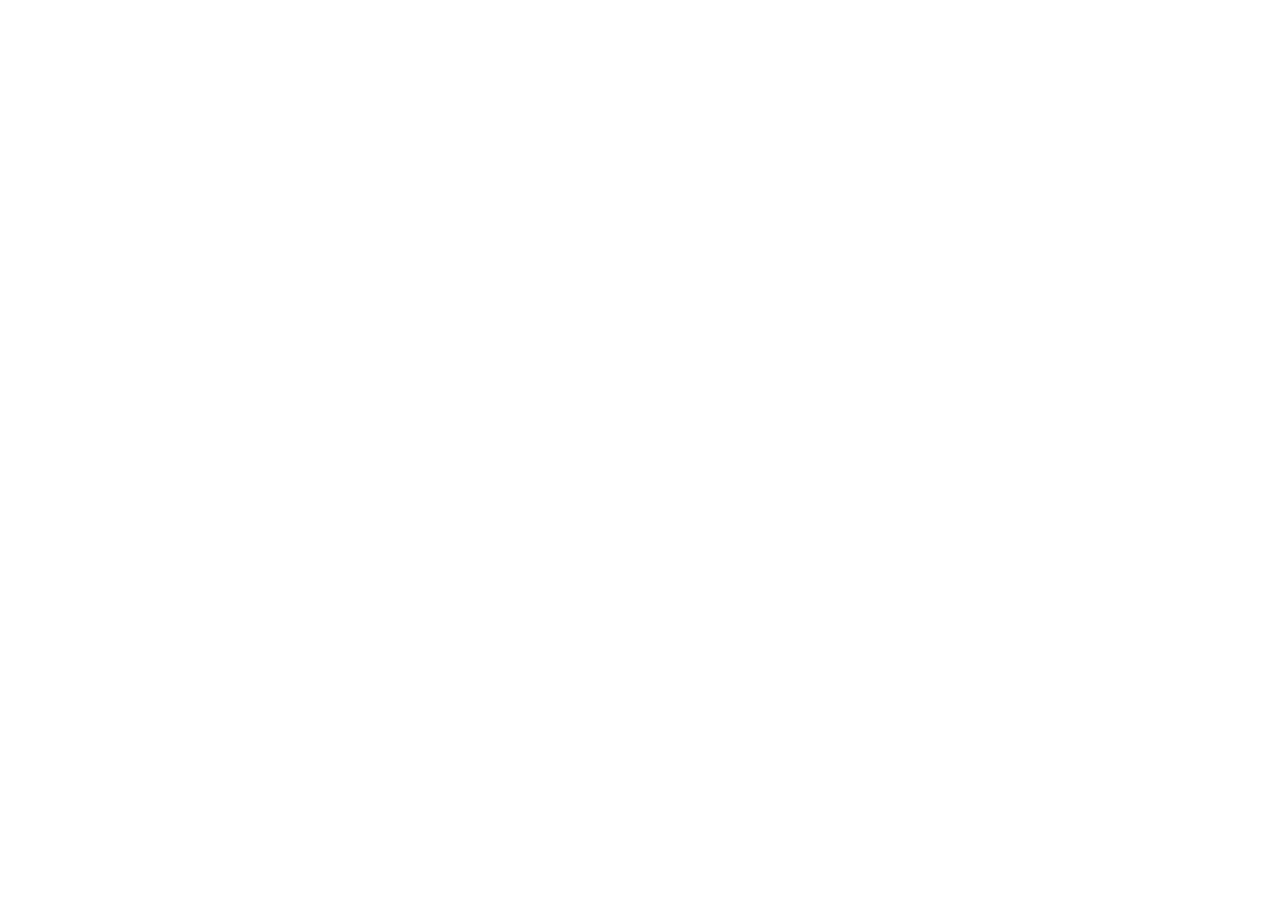
==== index.html @ b4e5e4c4 "premier projet" ====
<!DOCTYPE html>
<html lang="en">
<head>
    <meta charset="UTF-8">
    <meta name="viewport" content="width=device-width, initial-scale=1.0">
    <title>Document</title>
</head>
<body>
    
</body>
</html>
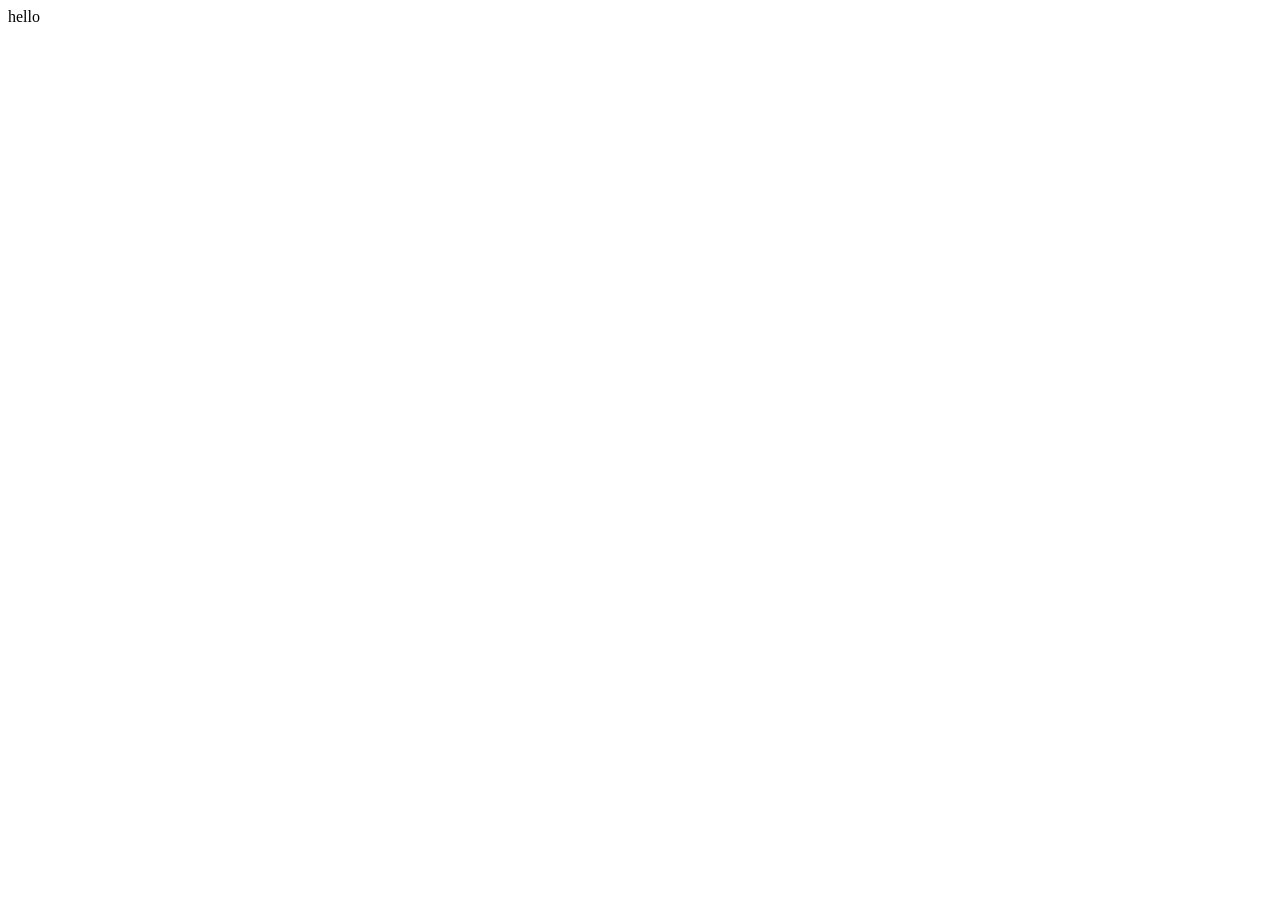
==== commit de2dca45: "premier vrai commit" ====
--- a/index.html
+++ b/index.html
@@ -6,6 +6,6 @@
     <title>Document</title>
 </head>
 <body>
-    
+    hello
 </body>
 </html>
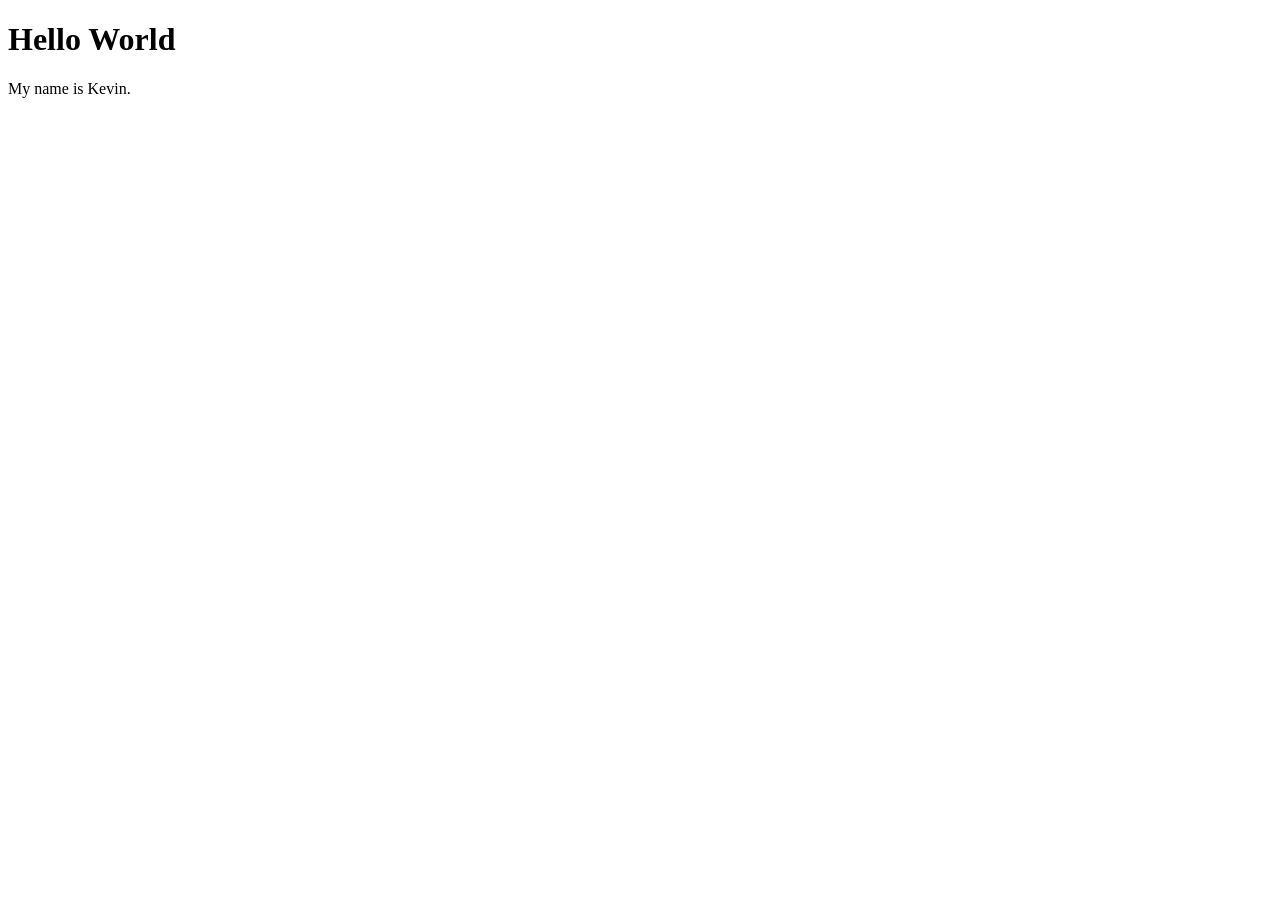
==== commit 1d6b6b19: "modification" ====
--- a/index.html
+++ b/index.html
@@ -6,6 +6,7 @@
     <title>Document</title>
 </head>
 <body>
-    hello
+    <h1>Hello World</h1>
+    <p>My name is Kevin.</p>
 </body>
 </html>
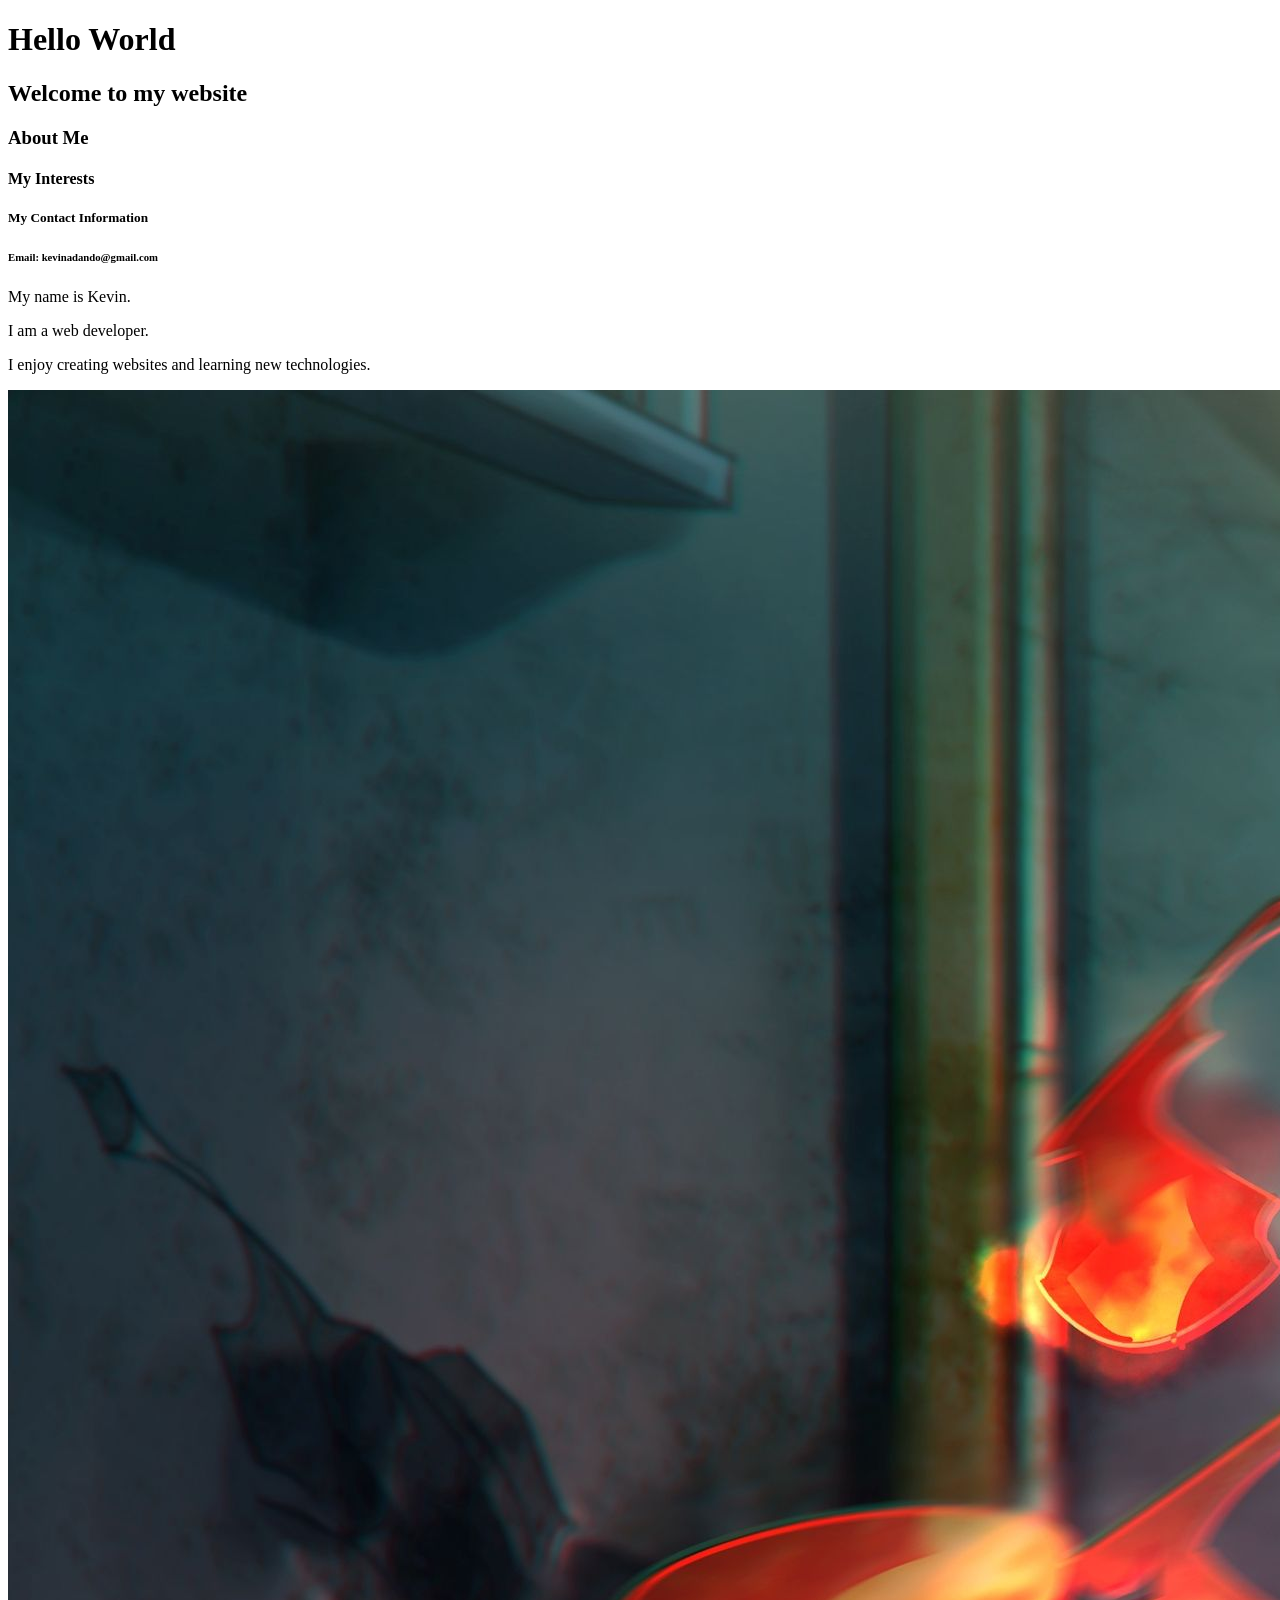
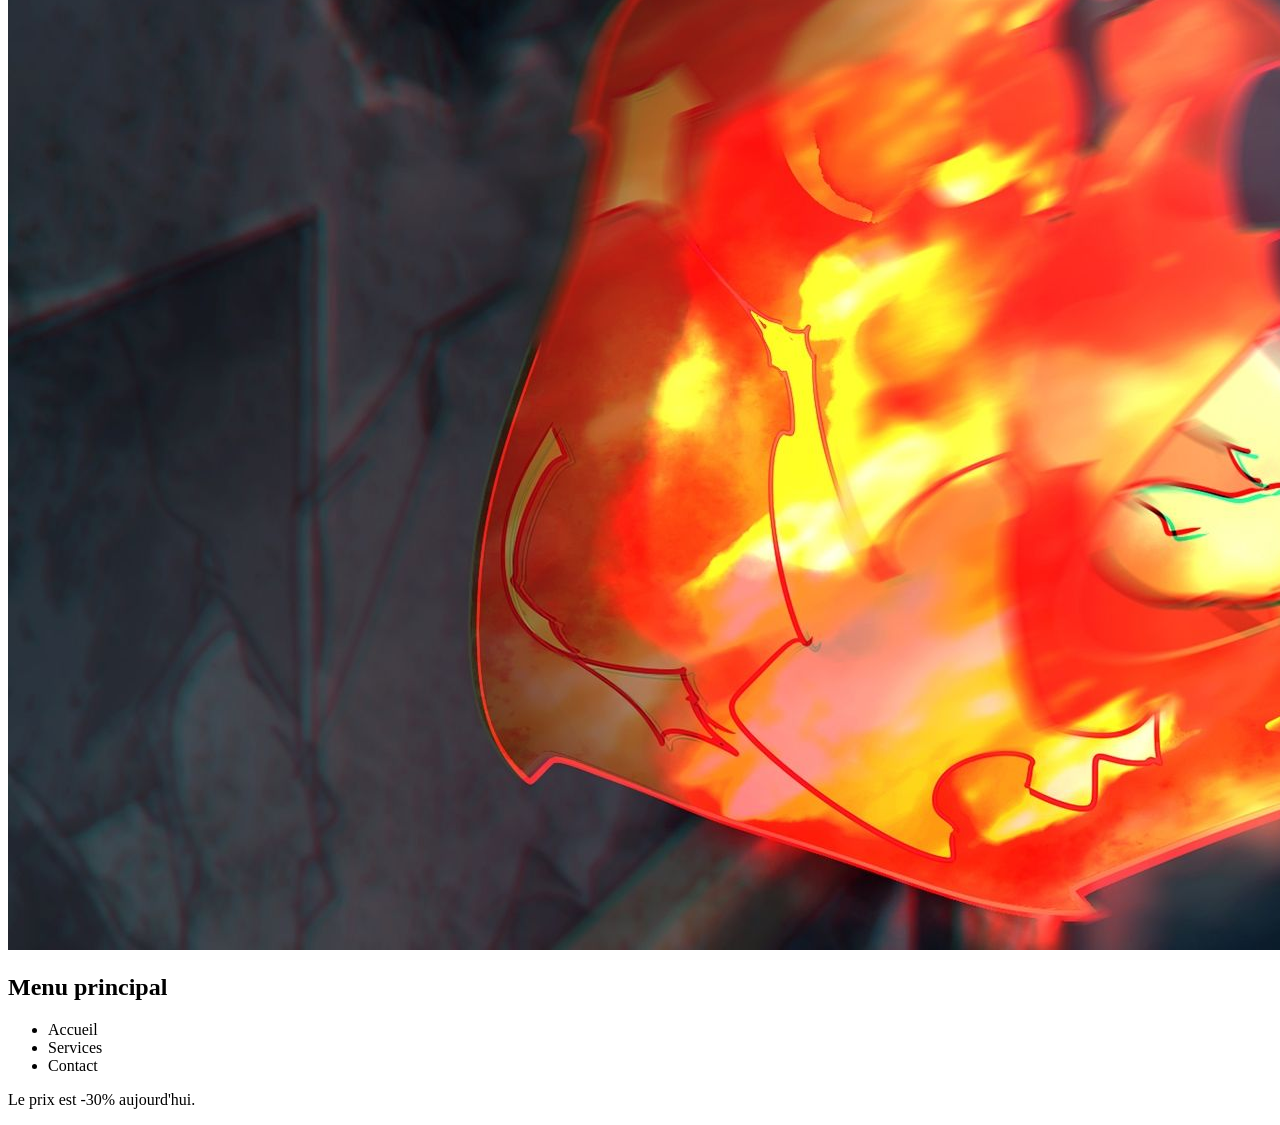
==== commit 6f7d3b31: "exercice css" ====
--- a/index.html
+++ b/index.html
@@ -7,6 +7,28 @@
 </head>
 <body>
     <h1>Hello World</h1>
+    <h2>Welcome to my website</h2>
+    <h3>About Me</h3>
+    <h4>My Interests</h4>
+    <h5>My Contact Information</h5>
+    <h6>Email: kevinadando@gmail.com</h6>
     <p>My name is Kevin.</p>
+    <p>I am a web developer.</p>
+    <p>I enjoy creating websites and learning new technologies.</p>
+
+    <img src="image/anime.jpg" alt="My Hero Academia">
+
+    <div class="menu">
+    <h2>Menu principal</h2>
+    <ul>
+        <li>Accueil</li>
+        <li>Services</li>
+        <li>Contact</li>
+    </ul>
+</div>
+
+<p>Le prix est <span class="promo">-30%</span> aujourd'hui.</p>
+
+
 </body>
 </html>
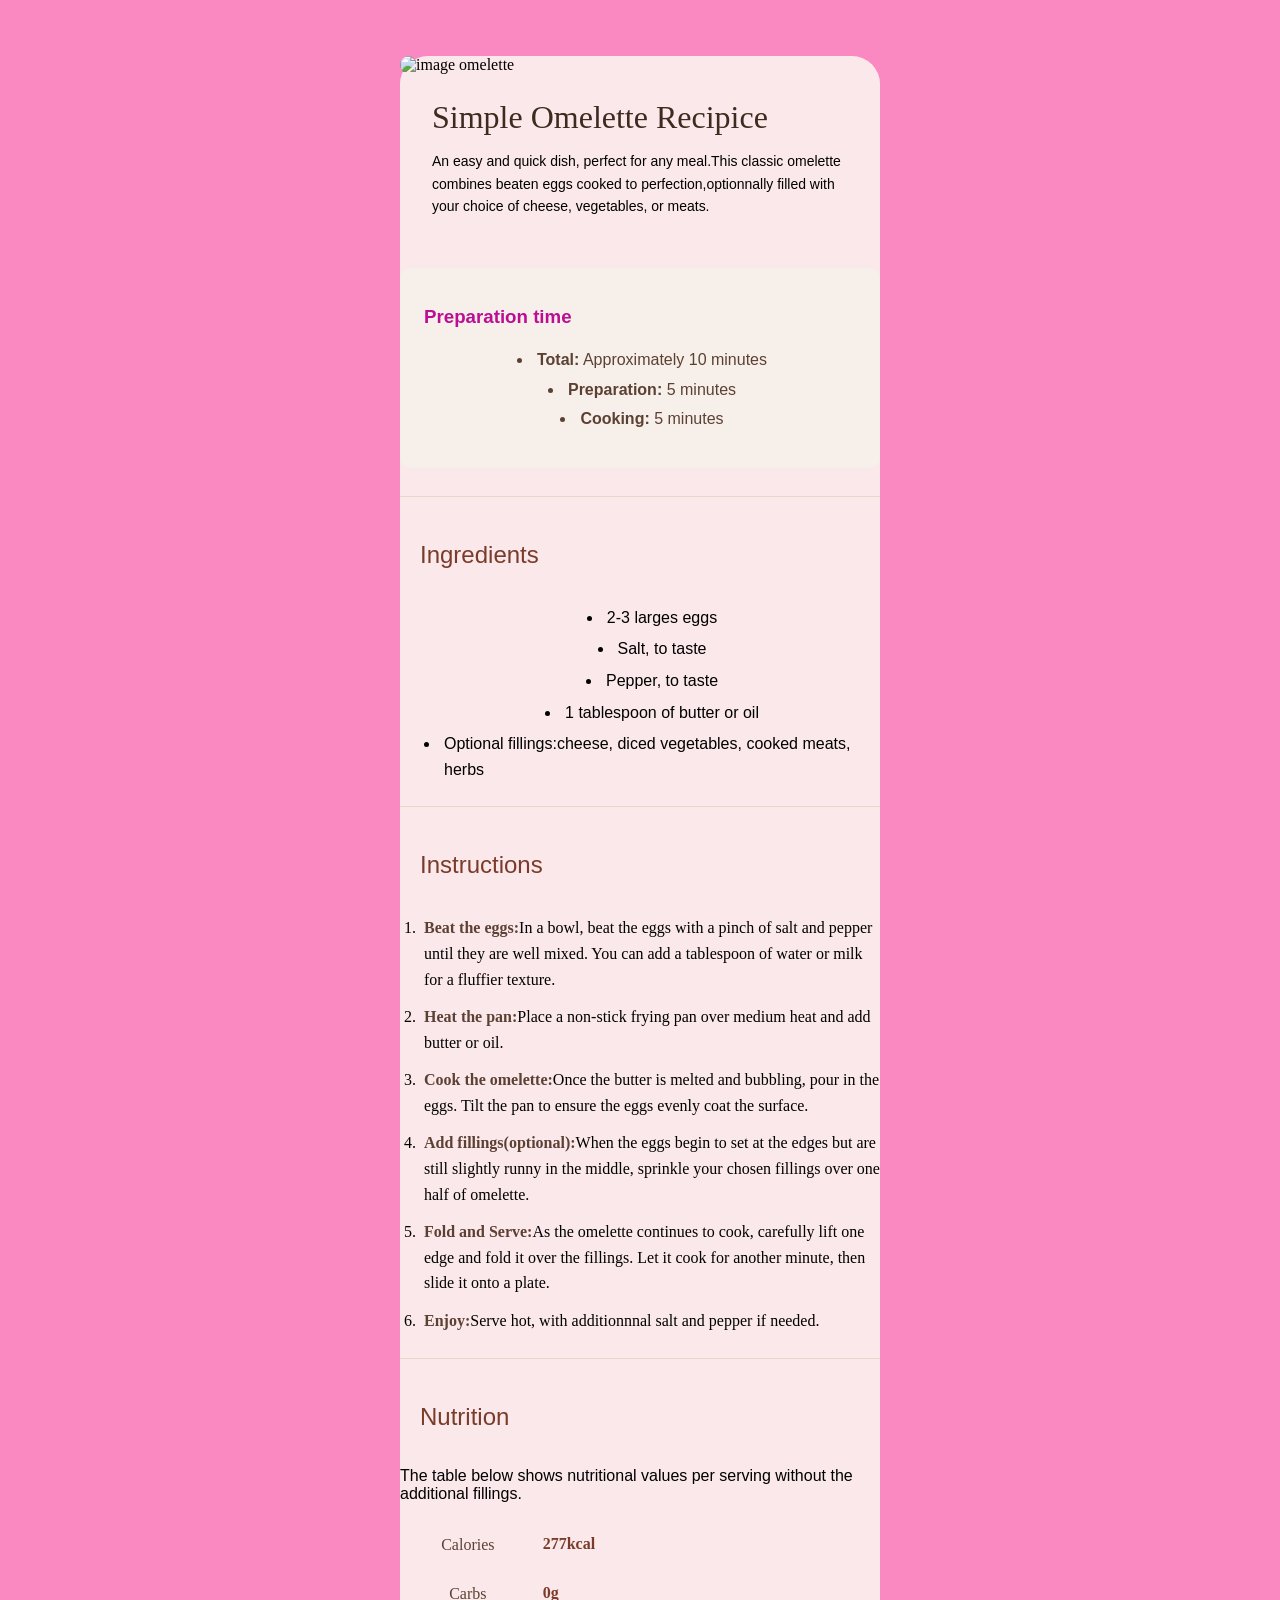
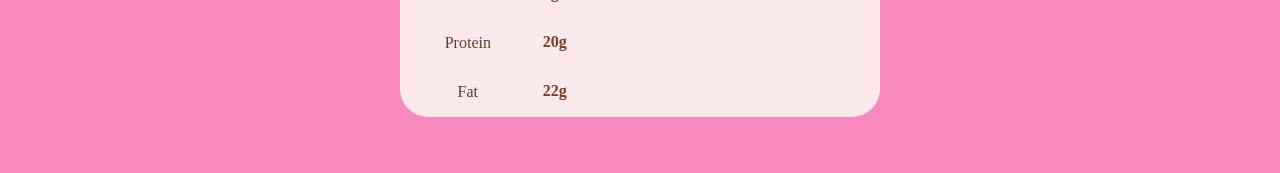
==== commit 598e8d9a: "code html" ====
--- a/index.html
+++ b/index.html
@@ -3,32 +3,99 @@
 <head>
     <meta charset="UTF-8">
     <meta name="viewport" content="width=device-width, initial-scale=1.0">
-    <title>Document</title>
+    <link rel="stylesheet" href="recipe.css">
+    <title>Page de recette</title>
 </head>
+
 <body>
-    <h1>Hello World</h1>
-    <h2>Welcome to my website</h2>
-    <h3>About Me</h3>
-    <h4>My Interests</h4>
-    <h5>My Contact Information</h5>
-    <h6>Email: kevinadando@gmail.com</h6>
-    <p>My name is Kevin.</p>
-    <p>I am a web developer.</p>
-    <p>I enjoy creating websites and learning new technologies.</p>
 
-    <img src="image/anime.jpg" alt="My Hero Academia">
+    <main class="card">
+    <header>
+         <img src="/ASSET/image/image-omelette.jpeg" alt="image omelette">
+    </header>
 
-    <div class="menu">
-    <h2>Menu principal</h2>
-    <ul>
-        <li>Accueil</li>
-        <li>Services</li>
-        <li>Contact</li>
-    </ul>
-</div>
+    <div class="contenu">
 
-<p>Le prix est <span class="promo">-30%</span> aujourd'hui.</p>
+        <h1>Simple Omelette Recipice</h1>
+        <p>An easy and quick dish, perfect for any meal.This classic omelette combines beaten
+         eggs cooked to perfection,optionnally filled with your choice of cheese, vegetables, or meats.</p>
+    </div>
 
+    <div class="back">
+        <h3>Preparation time</h3>
+        <ul>
+            <li><strong>Total:</strong> Approximately 10 minutes</li>
+            <li><strong>Preparation:</strong> 5 minutes</li>
+            <li><strong>Cooking:</strong> 5 minutes</li>
+        </ul>
+    </div>
+    <hr>
 
+    <div>
+        <h2>Ingredients</h2>
+        <ul class="list">
+            <li>2-3 larges eggs</li>
+            <li>Salt, to taste</li>
+            <li>Pepper, to taste</li>
+            <li>1 tablespoon of butter or oil</li>
+            <li>Optional fillings:cheese, diced vegetables, cooked meats, herbs</li>
+        </ul>
+        <hr>
+    </div>
+
+    <div>
+        <h2>Instructions</h2>
+        <ol class="instructions">
+           <li><strong>Beat the eggs:</strong>In a bowl, beat the eggs with a pinch 
+                of salt and pepper until they are well mixed. You can add a tablespoon 
+                of water or milk for a fluffier texture.</li>
+             <li><strong>Heat the pan:</strong>Place a non-stick frying pan over medium 
+                heat and add butter or oil.</li>
+             <li><strong>Cook the omelette:</strong>Once the butter is melted and bubbling,
+                 pour in the eggs. Tilt the pan to ensure the eggs evenly coat the surface.</li> 
+              <li><strong>Add fillings(optional):</strong>When the eggs begin to set at the edges
+                but are still slightly runny in the middle, sprinkle your chosen fillings over one half 
+                of omelette.</li>
+                <li><strong>Fold and Serve:</strong>As the omelette continues to cook, carefully lift one edge and fold it over the fillings.
+                Let it cook for another minute, then slide it onto a plate.</li>
+              <li><strong>Enjoy:</strong>Serve hot, with additionnnal salt and pepper if needed.</li>          
+        </ol>
+
+        <hr>
+    </div>
+
+    <div>
+        <h2>Nutrition</h2>
+        <p class="nutrition-note">The table below shows nutritional values
+            per serving without the additional fillings.</p>
+
+        <table class="nutrition-table">
+            <tbody>
+            <tr>
+                <td class="label">Calories</td>
+                <td class="value">277kcal</td>
+            </tr>
+
+            <tr>
+                <td class="label">Carbs</td>
+                <td class="value">0g</td>
+            </tr>
+
+            <tr>
+                <td class="label">Protein</td>
+                <td class="value">20g</td>
+            </tr>
+        
+            <tr>
+                <td class="label">Fat</td>
+                <td class="value">22g</td>
+            </tr>
+            </tbody>
+        </table>
+    </div>
+
+</main>
+    
 </body>
+
 </html>
--- a/recipe.css
+++ b/recipe.css
@@ -0,0 +1,187 @@
+HEADER img {
+    
+    width: 100%;
+    border-radius: 12px;
+    height: 100%;
+    
+    
+}
+
+body {
+    padding: 48px 15px;
+    justify-content: center;
+    align-items: center;
+    min-height: 100vh;
+    display: flex;
+
+}
+
+hr{
+    border: none;
+    border-top: 1px solid #e8d8cc;
+    margin: 24px 0;
+}
+
+.contenu{
+     padding: 8px 32px 40px;
+}
+
+
+.contenu p{
+    margin-bottom: 10px;
+    line-height: 1.6;
+    font-size: 0.8746rem;
+}
+
+.card{
+    border-radius: 28px;
+    width: 100%;
+    max-width: 480px;
+    background:  rgb(251, 232, 234);
+    
+}
+
+html {
+    background: #fa88c1;
+
+}
+
+strong{
+    font-weight: 600;
+    color: #5c4033;
+}
+
+
+
+.back {
+    font-family: 'Times New Roman';
+    background-color: #f7f0ea;
+    border-radius: 10px;
+    padding: 20px 24px;
+    margin-bottom: 28px;
+}
+
+.back h3{
+    font-family: 'Outfit', sans-serif;
+    font-size: 0.875;
+    font-weight: 600;
+    color: #bb0e93;
+}
+
+.back ul{
+    list-style: disc;
+    padding-left: 20px;
+    display: flex;
+    flex-direction: column;
+    gap: 4px;
+}
+
+.back ul li{
+    color: #5c4033;
+    line-height: 1.6;
+}
+
+.list{
+    list-style: disc;
+    display: flex;
+    flex-direction: column;
+    gap: 6px;
+    margin-bottom: 24px;
+    line-height: 1.6;
+}
+
+.instructions {
+    padding-left: 20px;
+    display: flex;
+    flex-direction: column;
+    gap: 12px;
+    margin-bottom: 8px;
+    line-height: 1.6;
+}
+
+.instructions li{
+    padding-left: 4px;
+}
+
+ul {
+    font-family: Arial, Helvetica, sans-serif;
+    flex-direction: row;
+    justify-content: center;
+    align-items: center;
+    
+}
+
+p {
+    text-align: left;
+    font-family: 'Lucida Grande', Arial, sans-serif;
+}
+
+h2 {
+    font-family: Verdana, Geneva, Tahoma, sans-serif;
+    color:#7a3c2a;
+    margin-bottom: 14px;
+    font-size: 1.6;
+    font-weight: 400;
+    padding: 20px;
+}
+
+h1{
+    font-family: 'young serif', Georgia, serif;
+    font-size: 2em;
+    font-weight: 400;
+    color: #3e2a1e;
+    margin: 16px 0 12px;
+    line-height: 1.2;
+}
+
+h3 {
+    color: crimson;
+}
+
+li{
+    padding-left: 4px;
+
+}
+
+.nutrition.note{
+    font-size: 0.8em;
+    margin-bottom: 16px;
+    line-height: 1.5;
+    padding: 8px 32px 40px;
+}
+
+.nutrition.table{
+    width: 50%;
+    border-collapse:collapse;
+    
+
+}
+
+.nutrition-table tbody tr {
+  border-bottom: 1px solid #e8d8cc;
+  text-align: flex-end;
+  }
+
+  .nutrition-table td {
+  padding: 12px 15px;
+  text-align: center;
+  }
+
+  .nutrition-table td.label {
+  color: #5c4033;
+  font-weight: 400;
+  width: 60%;
+  padding: 15px 12px 14px 20px;
+  text-align: center;
+  }
+
+  .nutrition-table td.value {
+  color:  #7a3c2a;
+  font-weight: 600;
+  text-align: left;
+}
+
+
+
+
+
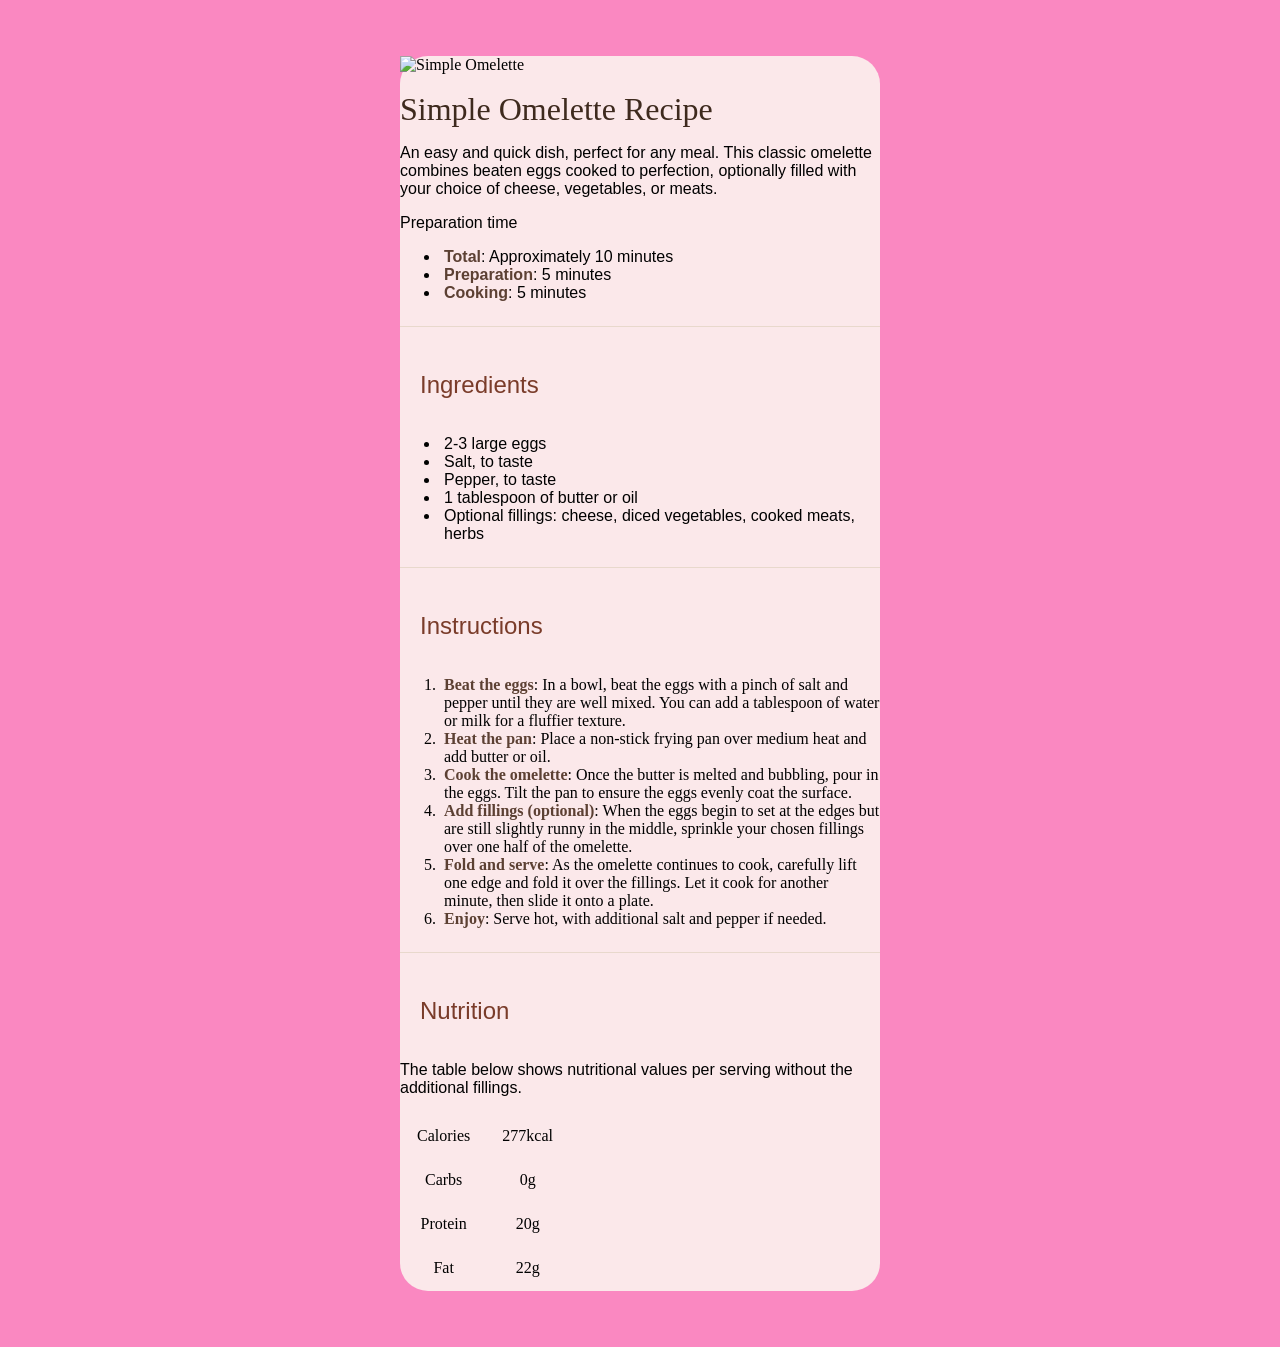
==== commit 409748cb: "code html" ====
--- a/index.html
+++ b/index.html
@@ -8,93 +8,109 @@
 </head>
 
 <body>
+  <div class="card">
+ 
+    <img
+      src="ASSET/image/image-omelette.jpeg"
+      alt="Simple Omelette"
+    />
 
-    <main class="card">
-    <header>
-         <img src="/ASSET/image/image-omelette.jpeg" alt="image omelette">
-    </header>
+      <h1 class="recipe-title">Simple Omelette Recipe</h1>
+      <p class="recipe-desc">
+        An easy and quick dish, perfect for any meal. This classic omelette combines
+        beaten eggs cooked to perfection, optionally filled with your choice of
+        cheese, vegetables, or meats.
+      </p>
+ 
+     
+      <div class="time-box">
+        <p class="time-title">Preparation time</p>
+        <ul>
+          <li><strong>Total</strong>: Approximately 10 minutes</li>
+          <li><strong>Preparation</strong>: 5 minutes</li>
+          <li><strong>Cooking</strong>: 5 minutes</li>
+        </ul>
+      </div>
+ 
+     
+      <hr />
+ 
+    
+      <h2>Ingredients</h2>
+      <ul class="ingredients-list">
+        <li>2-3 large eggs</li>
+        <li>Salt, to taste</li>
+        <li>Pepper, to taste</li>
+        <li>1 tablespoon of butter or oil</li>
+        <li>Optional fillings: cheese, diced vegetables, cooked meats, herbs</li>
+      </ul>
+ 
+      
+      <hr />
+ 
+      
+      <h2>Instructions</h2>
+      <ol class="instructions-list">
+        <li>
+          <strong>Beat the eggs</strong>: In a bowl, beat the eggs with a pinch of
+          salt and pepper until they are well mixed. You can add a tablespoon of
+          water or milk for a fluffier texture.
+        </li>
+        <li>
+          <strong>Heat the pan</strong>: Place a non-stick frying pan over medium
+          heat and add butter or oil.
+        </li>
+        <li>
+          <strong>Cook the omelette</strong>: Once the butter is melted and
+          bubbling, pour in the eggs. Tilt the pan to ensure the eggs evenly coat
+          the surface.
+        </li>
+        <li>
+          <strong>Add fillings (optional)</strong>: When the eggs begin to set at
+          the edges but are still slightly runny in the middle, sprinkle your
+          chosen fillings over one half of the omelette.
+        </li>
+        <li>
+          <strong>Fold and serve</strong>: As the omelette continues to cook,
+          carefully lift one edge and fold it over the fillings. Let it cook for
+          another minute, then slide it onto a plate.
+        </li>
+        <li>
+          <strong>Enjoy</strong>: Serve hot, with additional salt and pepper if needed.
+        </li>
+      </ol>
+ 
+     
+      <hr />
+ 
+      
+      <h2>Nutrition</h2>
+      <p class="nutrition-desc">
+        The table below shows nutritional values per serving without the additional fillings.
+      </p>
+ 
+    
+      <table class="nutrition-table">
+        <tr>
+          <td>Calories</td>
+          <td class="nutrition-value">277kcal</td>
+        </tr>
+        <tr>
+          <td>Carbs</td>
+          <td class="nutrition-value">0g</td>
+        </tr>
+        <tr>
+          <td>Protein</td>
+          <td class="nutrition-value">20g</td>
+        </tr>
+        <tr>
+          <td>Fat</td>
+          <td class="nutrition-value">22g</td>
+        </tr>
+      </table>
 
-    <div class="contenu">
-
-        <h1>Simple Omelette Recipice</h1>
-        <p>An easy and quick dish, perfect for any meal.This classic omelette combines beaten
-         eggs cooked to perfection,optionnally filled with your choice of cheese, vegetables, or meats.</p>
-    </div>
-
-    <div class="back">
-        <h3>Preparation time</h3>
-        <ul>
-            <li><strong>Total:</strong> Approximately 10 minutes</li>
-            <li><strong>Preparation:</strong> 5 minutes</li>
-            <li><strong>Cooking:</strong> 5 minutes</li>
-        </ul>
-    </div>
-    <hr>
-
-    <div>
-        <h2>Ingredients</h2>
-        <ul class="list">
-            <li>2-3 larges eggs</li>
-            <li>Salt, to taste</li>
-            <li>Pepper, to taste</li>
-            <li>1 tablespoon of butter or oil</li>
-            <li>Optional fillings:cheese, diced vegetables, cooked meats, herbs</li>
-        </ul>
-        <hr>
-    </div>
-
-    <div>
-        <h2>Instructions</h2>
-        <ol class="instructions">
-           <li><strong>Beat the eggs:</strong>In a bowl, beat the eggs with a pinch 
-                of salt and pepper until they are well mixed. You can add a tablespoon 
-                of water or milk for a fluffier texture.</li>
-             <li><strong>Heat the pan:</strong>Place a non-stick frying pan over medium 
-                heat and add butter or oil.</li>
-             <li><strong>Cook the omelette:</strong>Once the butter is melted and bubbling,
-                 pour in the eggs. Tilt the pan to ensure the eggs evenly coat the surface.</li> 
-              <li><strong>Add fillings(optional):</strong>When the eggs begin to set at the edges
-                but are still slightly runny in the middle, sprinkle your chosen fillings over one half 
-                of omelette.</li>
-                <li><strong>Fold and Serve:</strong>As the omelette continues to cook, carefully lift one edge and fold it over the fillings.
-                Let it cook for another minute, then slide it onto a plate.</li>
-              <li><strong>Enjoy:</strong>Serve hot, with additionnnal salt and pepper if needed.</li>          
-        </ol>
-
-        <hr>
-    </div>
-
-    <div>
-        <h2>Nutrition</h2>
-        <p class="nutrition-note">The table below shows nutritional values
-            per serving without the additional fillings.</p>
-
-        <table class="nutrition-table">
-            <tbody>
-            <tr>
-                <td class="label">Calories</td>
-                <td class="value">277kcal</td>
-            </tr>
-
-            <tr>
-                <td class="label">Carbs</td>
-                <td class="value">0g</td>
-            </tr>
-
-            <tr>
-                <td class="label">Protein</td>
-                <td class="value">20g</td>
-            </tr>
-        
-            <tr>
-                <td class="label">Fat</td>
-                <td class="value">22g</td>
-            </tr>
-            </tbody>
-        </table>
-    </div>
-
-</main>
+  </div>
+ 
     
 </body>
 
